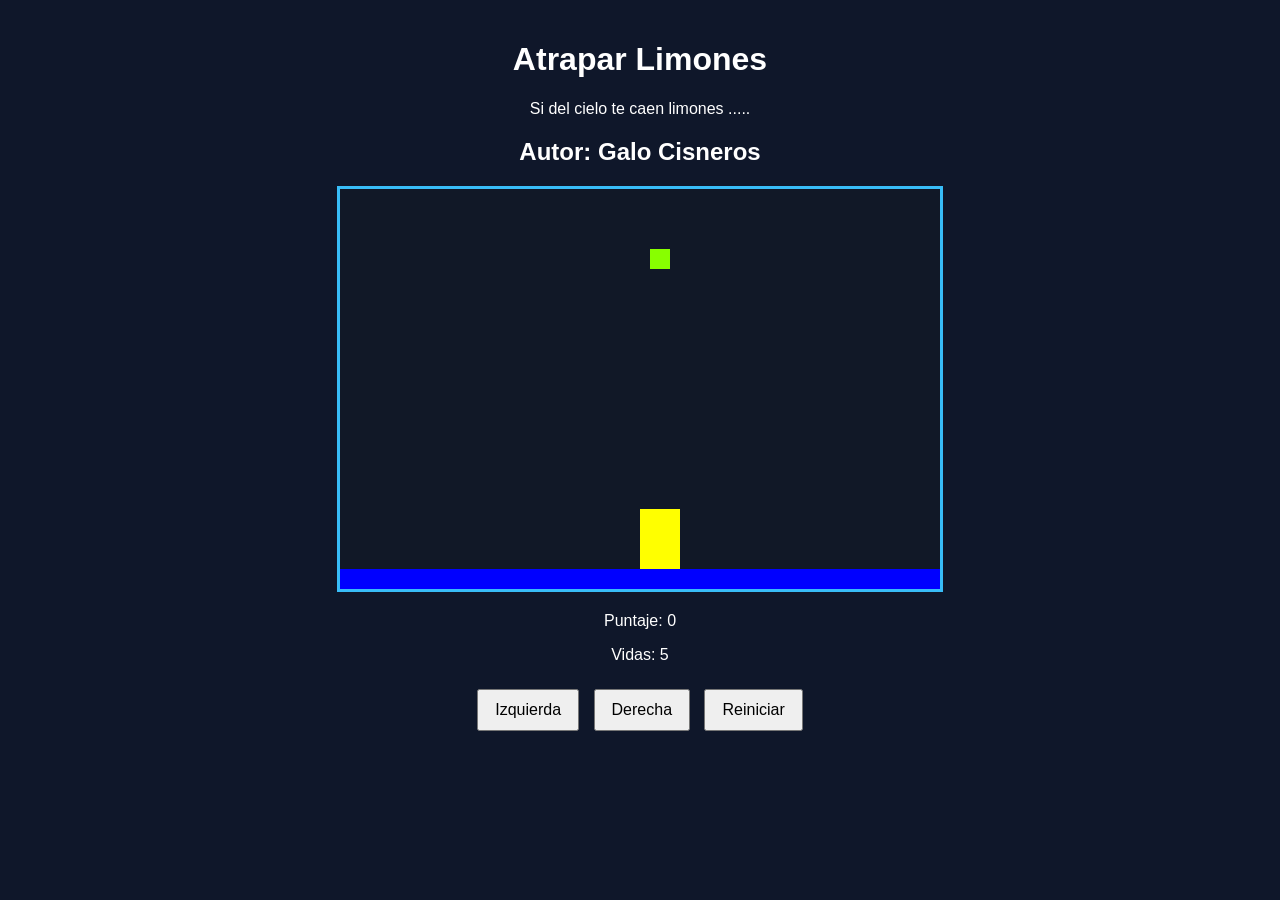
==== index.html @ 07833cf1 "renombre html por principal" ====
<!DOCTYPE html>
<html>
<head>
  <title>Caza Estrellas</title>
  <link rel="stylesheet" href="limones.css">
   <script src="utils.js"></script>
</head>
<body onload="inciar()">
  <div class="contenedor">
    <h1>Atrapar Limones</h1>
    <p>Si del cielo te caen limones ..... </p>
    <h2>Autor: Galo Cisneros</h2>
    <canvas id="areaJuego" width="600" height="400"></canvas>
    <div class="panel">
      <p>Puntaje: <span id="txtPuntaje">0</span></p>
      <p>Vidas: <span id="txtVidas">5</span></p>
    </div>
    <div class="botones">
      <button onclick="moverIzquierda()">Izquierda</button>
      <button onclick="moverDerecha()">Derecha</button>
  
      <button>Reiniciar</button>
    </div>
  </div>
 <script src="limones.js"></script>
</body>
</html>
---- limones.css ----
body {
  font-family: Arial, sans-serif;
  background-color: #0f172a;
  color: white;
  text-align: center;
  margin: 0;
  padding: 20px;
}

.contenedor {
  max-width: 800px;
  margin: 0 auto;
}

canvas {
  background-color: #111827;
  border: 3px solid #38bdf8;
  display: block;
  margin: 20px auto;
}

.panel {
  margin: 20px 0;
}

.botones button {
  margin: 5px;
  padding: 10px 16px;
  font-size: 16px;
  cursor: pointer;
}
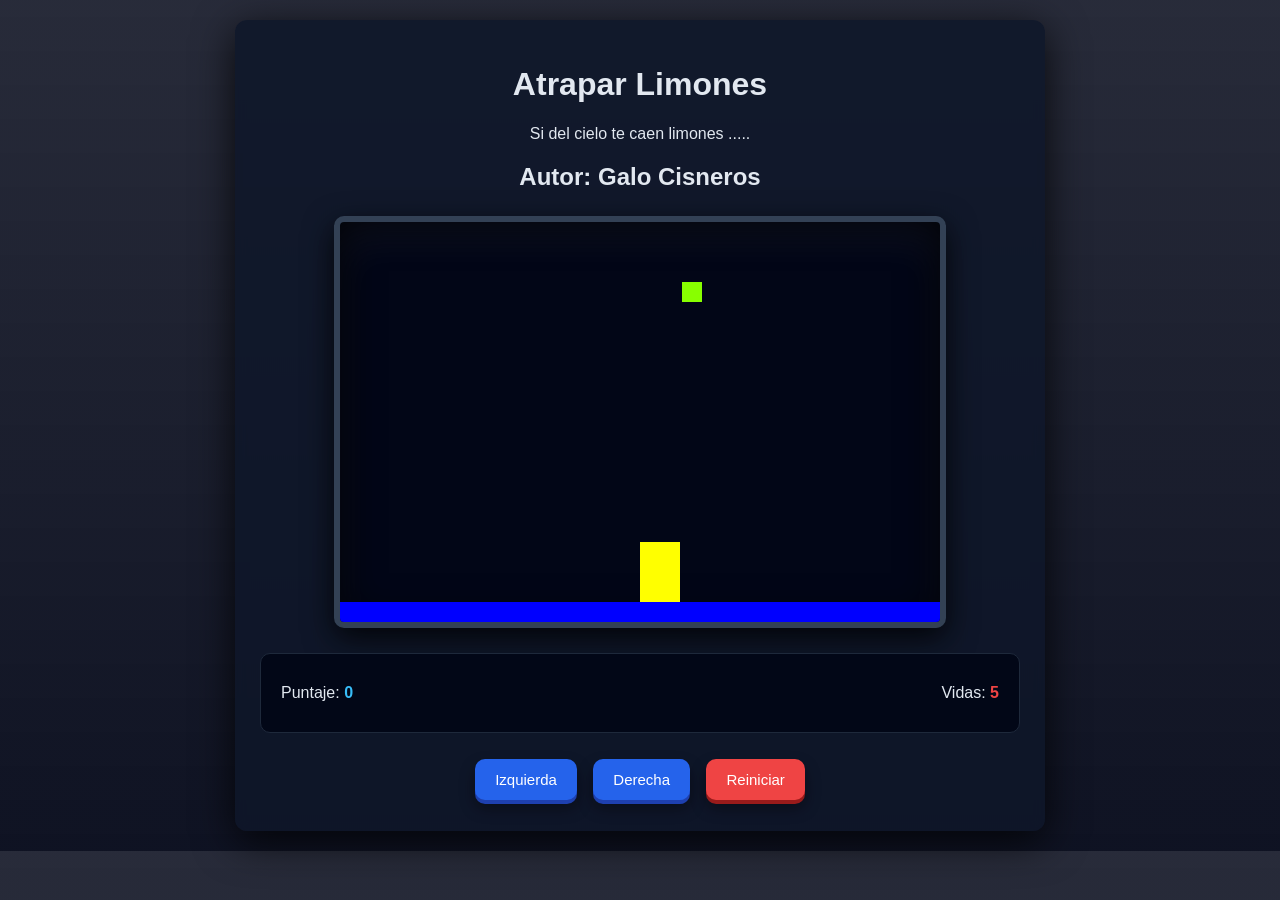
==== commit 9513a360: "btn reiniciar y bloqueo al perder vidas" ====
--- a/index.html
+++ b/index.html
@@ -19,7 +19,7 @@
       <button onclick="moverIzquierda()">Izquierda</button>
       <button onclick="moverDerecha()">Derecha</button>
   
-      <button>Reiniciar</button>
+      <button onclick="reiniciarJuego()">Reiniciar</button>
     </div>
   </div>
  <script src="limones.js"></script>
--- a/limones.css
+++ b/limones.css
@@ -1,31 +1,98 @@
+/* ===== FONDO CON IMAGEN ESPACIAL ===== */
 body {
-  font-family: Arial, sans-serif;
-  background-color: #0f172a;
-  color: white;
-  text-align: center;
   margin: 0;
   padding: 20px;
+  font-family: 'Segoe UI', sans-serif;
+  color: #e2e8f0;
+  text-align: center;
+
+  background: 
+    linear-gradient(rgba(2,6,23,0.85), rgba(2,6,23,0.95)),
+    url("images/fondo.jpg")
+    no-repeat center center / cover;
 }
 
+/* ===== CONTENEDOR MÁS PRO ===== */
 .contenedor {
-  max-width: 800px;
+  max-width: 760px;
   margin: 0 auto;
+  padding: 25px;
+  background: rgba(15, 23, 42, 0.85);
+  border-radius: 12px;
+  box-shadow: 0 10px 40px rgba(0,0,0,0.8);
+  backdrop-filter: blur(6px);
 }
 
+/* ===== CANVAS MEJORADO ===== */
 canvas {
-  background-color: #111827;
-  border: 3px solid #38bdf8;
   display: block;
-  margin: 20px auto;
+  margin: 25px auto;
+  width: 600px;
+  height: 400px;
+  background: #020617;
+  border: 6px solid #334155;
+  border-radius: 10px;
+
+  box-shadow: 
+    inset 0 0 40px rgba(0,0,0,0.9),
+    inset 0 20px 40px rgba(255,255,255,0.05),
+    0 10px 30px rgba(0,0,0,0.8);
 }
 
+/* ===== HUD ===== */
 .panel {
+  display: flex;
+  justify-content: space-between;
+  padding: 14px 20px;
   margin: 20px 0;
+
+  background: rgba(2,6,23,0.9);
+  border-radius: 10px;
+  border: 1px solid #1e293b;
 }
 
+/* TEXTO */
+#txtPuntaje {
+  color: #38bdf8;
+  font-weight: bold;
+}
+
+#txtVidas {
+  color: #ef4444;
+  font-weight: bold;
+}
+
+/* ===== BOTONES ===== */
 .botones button {
-  margin: 5px;
-  padding: 10px 16px;
-  font-size: 16px;
+  margin: 6px;
+  padding: 12px 20px;
+  font-size: 15px;
+  border-radius: 10px;
+  border: none;
   cursor: pointer;
+
+  background: #2563eb;
+  color: white;
+
+  box-shadow: 
+    0 4px 0 #1e40af,
+    0 8px 15px rgba(0,0,0,0.4);
+
+  transition: all 0.2s ease;
+}
+
+.botones button:hover {
+  transform: translateY(-2px);
+}
+
+.botones button:active {
+  transform: translateY(2px);
+}
+
+/* BOTÓN REINICIAR */
+.botones button:last-child {
+  background: #ef4444;
+  box-shadow: 
+    0 4px 0 #991b1b,
+    0 8px 15px rgba(0,0,0,0.4);
 }
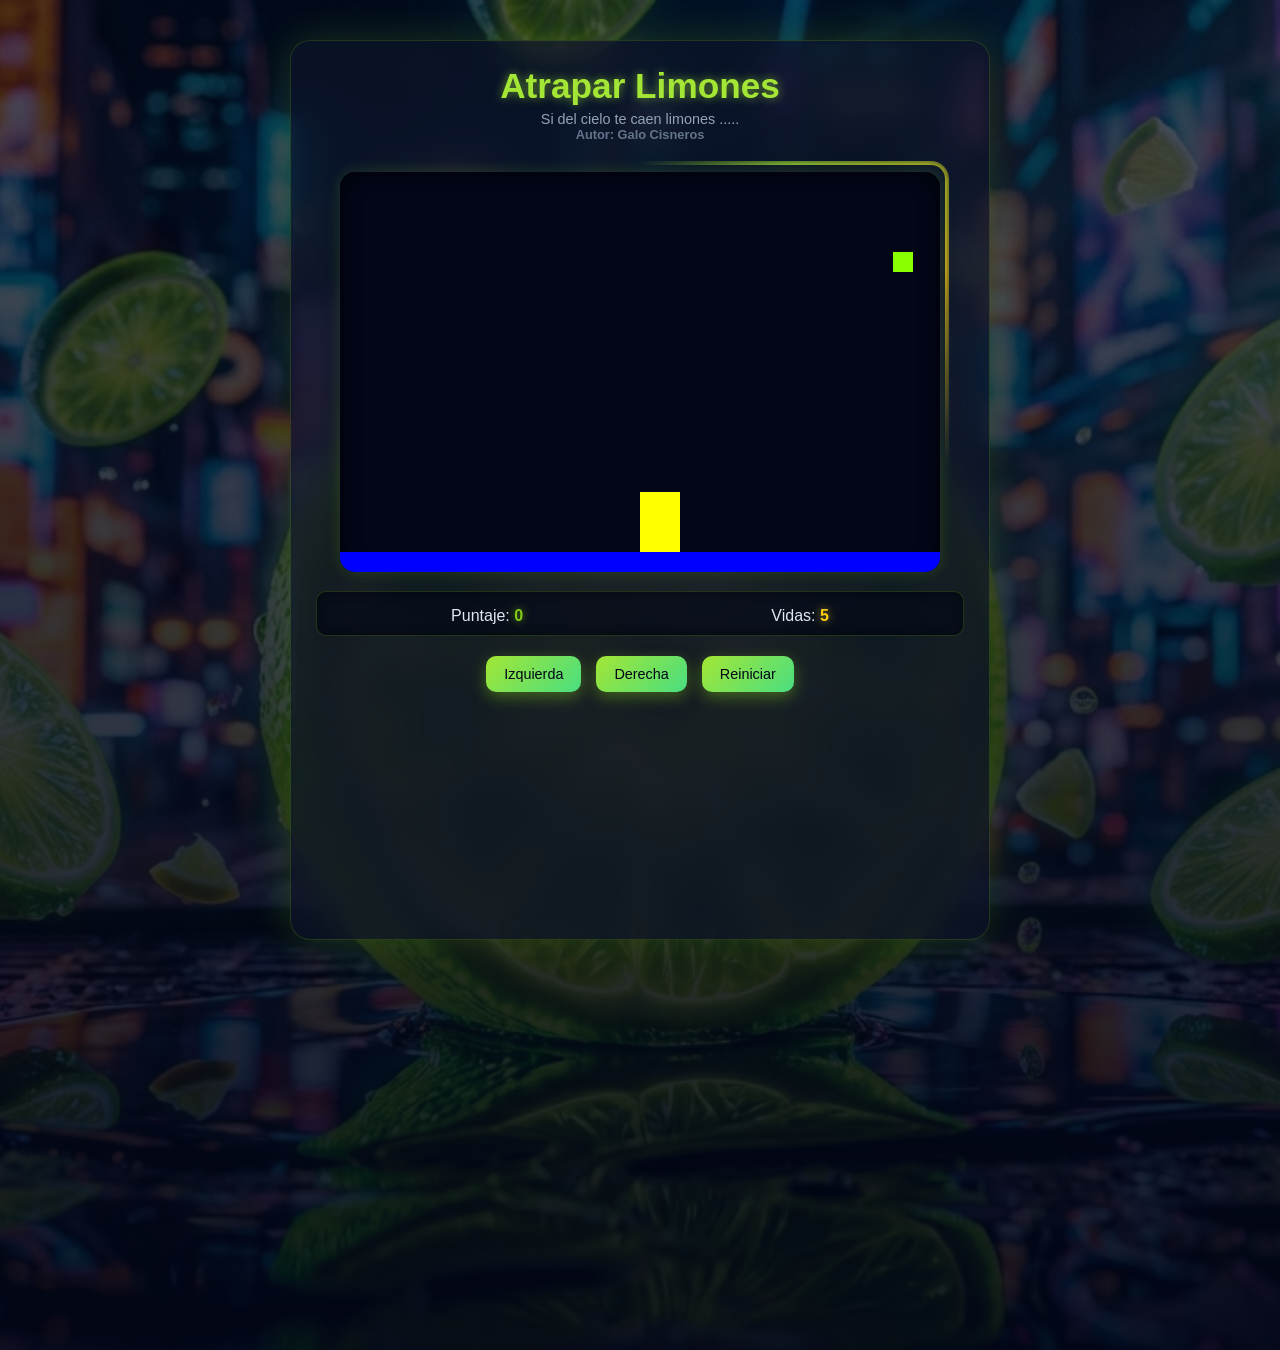
==== commit 301366e8: "logo svg" ====
--- a/index.html
+++ b/index.html
@@ -1,7 +1,8 @@
 <!DOCTYPE html>
 <html>
 <head>
-  <title>Caza Estrellas</title>
+  <title>LIMONES</title>
+  <link rel="icon" href="images/LogoLimones.svg">
   <link rel="stylesheet" href="limones.css">
    <script src="utils.js"></script>
 </head>
--- a/limones.css
+++ b/limones.css
@@ -1,98 +1,223 @@
-/* ===== FONDO CON IMAGEN ESPACIAL ===== */
+/* RESET */
+* {
+  margin: 0;
+  padding: 0;
+  box-sizing: border-box;
+  font-family: 'Orbitron', sans-serif;
+}
+
+/* FONDO GENERAL */
 body {
-  margin: 0;
-  padding: 20px;
-  font-family: 'Segoe UI', sans-serif;
+
+  min-height: 150vh;
+
+  background: 
+    linear-gradient(rgba(2,6,23,0.7), rgba(2,6,23,0.9)),
+    url("images/BACK.png") no-repeat center/cover;
+
+  display: flex;
+  justify-content: center;
+
+  /* 🔥 CAMBIO CLAVE */
+  align-items: flex-start;
+
+  padding: 40px 0; /* espacio arriba y abajo */
   color: #e2e8f0;
+}
+
+/* CONTENEDOR PRINCIPAL */
+.contenedor {
+  margin-bottom: 200px;
+  min-height: 100vh;
+  overflow-y: auto;
+  background: rgba(15, 23, 42, 0.6);
+  backdrop-filter: blur(15px);
+  border-radius: 20px;
+  padding: 25px;
+  width: 90%;
+  max-width: 700px;
   text-align: center;
-
-  background: 
-    linear-gradient(rgba(2,6,23,0.85), rgba(2,6,23,0.95)),
-    url("images/fondo.jpg")
-    no-repeat center center / cover;
-}
-
-/* ===== CONTENEDOR MÁS PRO ===== */
-.contenedor {
-  max-width: 760px;
-  margin: 0 auto;
-  padding: 25px;
-  background: rgba(15, 23, 42, 0.85);
-  border-radius: 12px;
-  box-shadow: 0 10px 40px rgba(0,0,0,0.8);
-  backdrop-filter: blur(6px);
-}
-
-/* ===== CANVAS MEJORADO ===== */
-canvas {
-  display: block;
-  margin: 25px auto;
-  width: 600px;
-  height: 400px;
+  box-shadow: 0 0 40px rgba(132, 204, 22, 0.2);
+  border: 1px solid rgba(132, 204, 22, 0.2);
+}
+
+/* TITULOS */
+h1 {
+  font-size: 2.2rem;
+  color: #a3e635;
+  text-shadow: 0 0 10px rgba(163, 230, 53, 0.6);
+}
+
+p {
+  margin-top: 5px;
+  font-size: 0.9rem;
+  color: #94a3b8;
+}
+
+h2 {
+  font-size: 0.8rem;
+  margin-bottom: 15px;
+  color: #64748b;
+}
+
+#areaJuego {
+  margin-top: 15px;
+  border-radius: 15px;
   background: #020617;
-  border: 6px solid #334155;
+  position: relative;
+  z-index: 2;
+
+  box-shadow: 
+    inset 0 0 20px rgba(0,0,0,0.8),
+    0 0 15px rgba(132, 204, 22, 0.2);
+}
+
+.contenedor::before {
+  content: "";
+  position: absolute;
+
+  top: 120px;
+  left: 50%;
+  transform: translateX(-50%);
+
+  width: 610px;
+  height: 410px;
+  border-radius: 18px;
+
+  padding: 4px;
+
+  /* 🔥 GRADIENTE CON VARIABLE */
+  background: conic-gradient(
+    from var(--angle),
+    transparent 0%,
+    #a3e635 10%,
+    #facc15 20%,
+    transparent 30%
+  );
+
+  /* 🧠 BORDE HUECO */
+  -webkit-mask: 
+    linear-gradient(#000 0 0) content-box, 
+    linear-gradient(#000 0 0);
+  -webkit-mask-composite: xor;
+  mask-composite: exclude;
+
+  filter: blur(6px);
+  z-index: 1;
+
+  animation: flujoReal 2s linear infinite;
+}
+
+@keyframes flujoBorde {
+  0% {
+    background: conic-gradient(
+      from 0deg,
+      #84cc16,
+      #a3e635,
+      #facc15,
+      #4ade80,
+      #84cc16
+    );
+  }
+
+  100% {
+    background: conic-gradient(
+      from 360deg,
+      #84cc16,
+      #a3e635,
+      #facc15,
+      #4ade80,
+      #84cc16
+    );
+  }
+}
+@property --angle {
+  syntax: "<angle>";
+  initial-value: 0deg;
+  inherits: false;
+}
+/* PANEL HUD */
+.panel {
+  margin-top: 15px;
+  display: flex;
+  justify-content: space-around;
+  background: rgba(2, 6, 23, 0.6);
+  padding: 10px;
   border-radius: 10px;
-
-  box-shadow: 
-    inset 0 0 40px rgba(0,0,0,0.9),
-    inset 0 20px 40px rgba(255,255,255,0.05),
-    0 10px 30px rgba(0,0,0,0.8);
-}
-
-/* ===== HUD ===== */
-.panel {
+  border: 1px solid rgba(132, 204, 22, 0.2);
+  box-shadow: inset 0 0 10px rgba(0,0,0,0.5);
+}
+
+.panel p {
+  font-size: 1rem;
+  color: #e2e8f0;
+}
+
+#txtPuntaje {
+  color: #84cc16;
+  font-weight: bold;
+  text-shadow: 0 0 8px rgba(132, 204, 22, 0.7);
+}
+
+#txtVidas {
+  color: #facc15;
+  font-weight: bold;
+  text-shadow: 0 0 8px rgba(250, 204, 21, 0.7);
+}
+
+/* BOTONES */
+.botones {
+  margin-top: 20px;
   display: flex;
-  justify-content: space-between;
-  padding: 14px 20px;
-  margin: 20px 0;
-
-  background: rgba(2,6,23,0.9);
-  border-radius: 10px;
-  border: 1px solid #1e293b;
-}
-
-/* TEXTO */
-#txtPuntaje {
-  color: #38bdf8;
-  font-weight: bold;
-}
-
-#txtVidas {
-  color: #ef4444;
-  font-weight: bold;
-}
-
-/* ===== BOTONES ===== */
-.botones button {
-  margin: 6px;
-  padding: 12px 20px;
-  font-size: 15px;
+  justify-content: center;
+  gap: 15px;
+}
+
+button {
+  padding: 10px 18px;
   border-radius: 10px;
   border: none;
   cursor: pointer;
-
-  background: #2563eb;
-  color: white;
-
-  box-shadow: 
-    0 4px 0 #1e40af,
-    0 8px 15px rgba(0,0,0,0.4);
-
-  transition: all 0.2s ease;
-}
-
-.botones button:hover {
-  transform: translateY(-2px);
-}
-
-.botones button:active {
-  transform: translateY(2px);
-}
-
-/* BOTÓN REINICIAR */
-.botones button:last-child {
-  background: #ef4444;
-  box-shadow: 
-    0 4px 0 #991b1b,
-    0 8px 15px rgba(0,0,0,0.4);
+  font-size: 0.9rem;
+  color: #020617;
+  background: linear-gradient(135deg, #a3e635, #4ade80);
+  box-shadow: 0 5px 15px rgba(132, 204, 22, 0.4);
+  transition: all 0.25s ease;
+}
+
+/* EFECTOS */
+button:hover {
+  transform: translateY(-2px) scale(1.05);
+  box-shadow: 0 10px 25px rgba(132, 204, 22, 0.6);
+}
+
+button:active {
+  transform: scale(0.95);
+}
+
+/* RESPONSIVE */
+@media (max-width: 600px) {
+  .contenedor {
+    padding: 15px;
+  }
+
+  #areaJuego {
+    width: 100%;
+    height: auto;
+  }
+
+  .botones {
+    flex-direction: column;
+    gap: 10px;
+  }
+}
+
+
+@keyframes flujoReal {
+  from {
+    --angle: 0deg;
+  }
+  to {
+    --angle: 360deg;
+  }
 }
